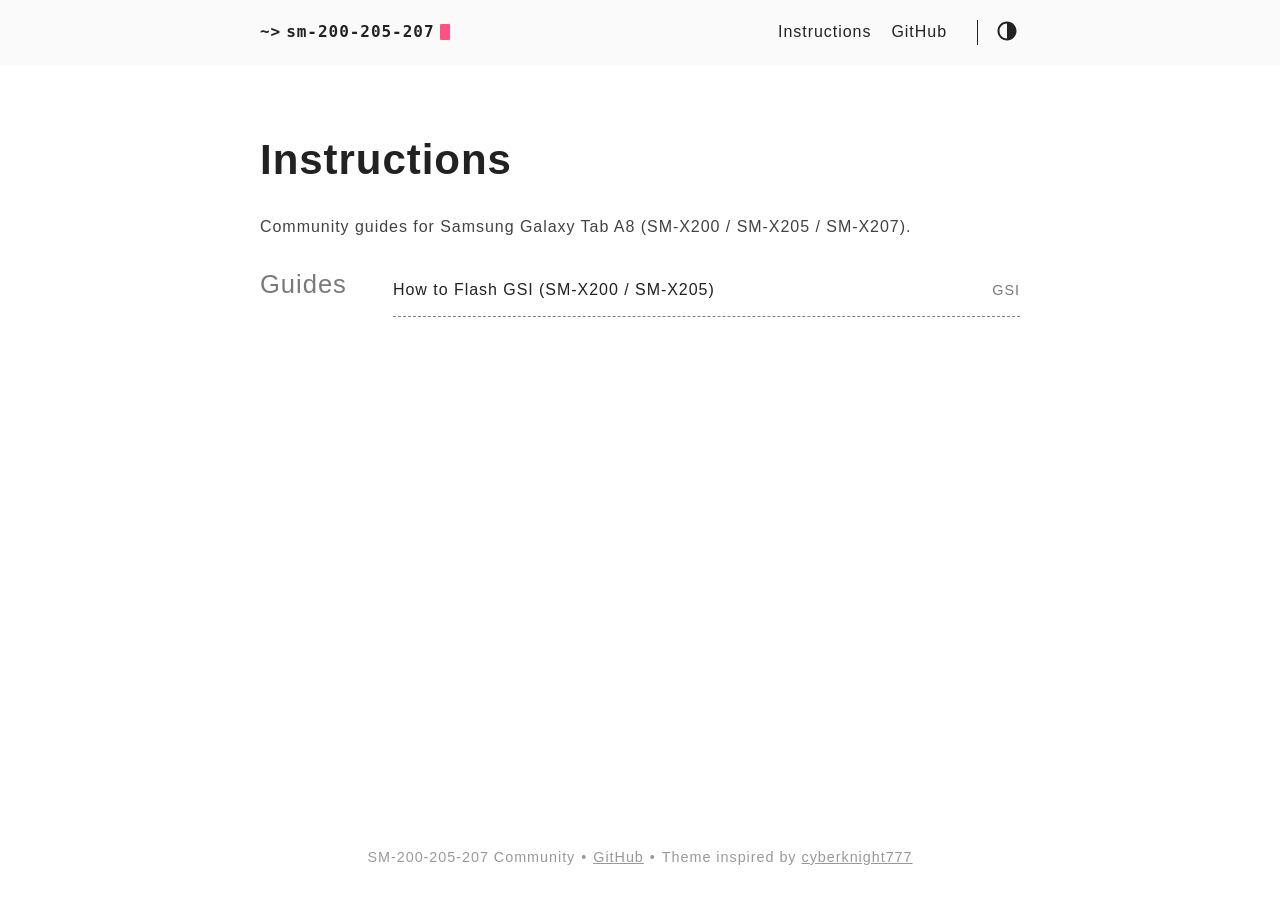
==== index.html @ a04eec19 "Add Tab A8 GSI installation guide static site" ====
<!DOCTYPE html>
<html lang="en">
  <head>
    <meta charset="UTF-8" />
    <meta http-equiv="X-UA-Compatible" content="ie=edge" />
    <meta name="viewport" content="width=device-width, initial-scale=1, shrink-to-fit=no" />
    <meta name="description" content="Guides and instructions for Samsung Galaxy Tab A8 (SM-X200 / SM-X205 / SM-X207)." />
    <title>Tab A8 Guides :: SM-200-205-207</title>
    <link rel="icon" type="image/svg+xml" href="data:image/svg+xml,%3Csvg xmlns='http://www.w3.org/2000/svg' viewBox='0 0 32 32'%3E%3Crect width='32' height='32' rx='6' fill='%231b1c1d'/%3E%3Ctext x='50%25' y='55%25' dominant-baseline='middle' text-anchor='middle' font-family='monospace' font-size='16' font-weight='bold' fill='%23fe5186'%3E~%3E%3C/text%3E%3C/svg%3E" />
    <link rel="stylesheet" href="assets/css/style.css" />
    <script src="assets/js/main.js"></script>
  </head>
  <body>
    <div class="container">
      <header class="header">
        <span class="header__inner">
          <a href="./" style="text-decoration: none;">
            <div class="logo">
              <span class="logo__mark">~&gt; </span>
              <span class="logo__text">sm-200-205-207</span>
              <span class="logo__cursor"></span>
            </div>
          </a>

          <span class="header__right">
            <nav class="menu">
              <ul class="menu__inner">
                <li><a href="./">Instructions</a></li>
                <li><a href="https://github.com/SM-200-205-207" target="_blank" rel="noopener">GitHub</a></li>
              </ul>
            </nav>

            <button class="menu-trigger" type="button" aria-label="Menu" aria-expanded="false">
              <svg xmlns="http://www.w3.org/2000/svg" viewBox="0 0 24 24">
                <path d="M0 0h24v24H0z" fill="none" />
                <path d="M3 18h18v-2H3v2zm0-5h18v-2H3v2zm0-7v2h18V6H3z" />
              </svg>
            </button>

            <button class="theme-toggle not-selectable" type="button" aria-label="Toggle theme">
              <svg class="theme-toggler" width="24" height="24" viewBox="0 0 48 48" fill="none" xmlns="http://www.w3.org/2000/svg">
                <path d="M22 41C32.4934 41 41 32.4934 41 22C41 11.5066 32.4934 3 22 3C11.5066 3 3 11.5066 3 22C3 32.4934 11.5066 41 22 41ZM7 22C7 13.7157 13.7157 7 22 7V37C13.7157 37 7 30.2843 7 22Z" />
              </svg>
            </button>
          </span>
        </span>
      </header>

      <div class="content">
        <main class="posts">
          <h1>Instructions</h1>
          <p class="posts-intro">Community guides for Samsung Galaxy Tab A8 (SM-X200 / SM-X205 / SM-X207).</p>

          <div class="posts-group">
            <div class="post-year">Guides</div>
            <ul class="posts-list">
              <li class="post-item">
                <a href="instructions/how-to-flash-gsi/">
                  <span class="post-title">How to Flash GSI (SM-X200 / SM-X205)</span>
                  <span class="post-day">GSI</span>
                </a>
              </li>
            </ul>
          </div>
        </main>
      </div>

      <footer class="footer">
        <div class="footer__inner">
          <div class="footer__content">
            <span>SM-200-205-207 Community</span>
            <span><a href="https://github.com/SM-200-205-207" target="_blank" rel="noopener">GitHub</a></span>
            <span>Theme inspired by <a href="https://cyberknight777.dev/" target="_blank" rel="noopener">cyberknight777</a></span>
          </div>
        </div>
      </footer>
    </div>
  </body>
</html>
---- assets/css/style.css ----
/* Minimal theme inspired by hello-friend-ng / cyberknight777.dev */

*,
*::before,
*::after {
  box-sizing: border-box;
}

html {
  box-sizing: border-box;
  line-height: 1.6;
  letter-spacing: 0.06em;
  scroll-behavior: smooth;
  -webkit-text-size-adjust: 100%;
}

body {
  margin: 0;
  padding: 0;
  font-family: "Inter", -apple-system, BlinkMacSystemFont, "Roboto", "Segoe UI", Helvetica, Arial, sans-serif;
  font-size: 1rem;
  line-height: 1.54;
  text-rendering: optimizeLegibility;
  -webkit-font-smoothing: antialiased;
  display: flex;
  min-height: 100vh;
  flex-direction: column;
  background-color: #fff;
  color: #222;
}

@media (prefers-color-scheme: dark) {
  body {
    background-color: #232425;
    color: #a9a9b3;
  }
}

[data-theme="dark"] body {
  background-color: #232425;
  color: #a9a9b3;
}

[data-theme="light"] body {
  background-color: #fff;
  color: #222;
}

/* Scrollbar */
::-webkit-scrollbar {
  width: 8px;
  height: 8px;
  background: #212020;
}
::-webkit-scrollbar-thumb {
  background: #888;
}
::-webkit-scrollbar-thumb:hover {
  background: #dcdcdc;
}

/* Typography */
h1, h2, h3, h4, h5, h6 {
  display: flex;
  align-items: center;
  line-height: 1.3;
}

h1 { font-size: 2.625rem; }
h2 { font-size: 1.625rem; margin-top: 2.2em; }
h3 { font-size: 1.375rem; margin-top: 1.6em; }
h4 { font-size: 1.125rem; }

@media (max-width: 684px) {
  h1 { font-size: 2rem; }
  h2 { font-size: 1.4rem; }
  h3 { font-size: 1.15rem; }
  h4 { font-size: 1.125rem; }
}

a {
  color: inherit;
  word-break: break-word;
}

em, i, strong, b {
  color: #000;
}

@media (prefers-color-scheme: dark) {
  em, i, strong, b { color: #fff; }
}
[data-theme="dark"] em,
[data-theme="dark"] i,
[data-theme="dark"] strong,
[data-theme="dark"] b {
  color: #fff;
}
[data-theme="light"] em,
[data-theme="light"] i,
[data-theme="light"] strong,
[data-theme="light"] b {
  color: #000;
}

.disclaimer-text {
  color: #e05d5a;
  font-weight: 700;
}

[data-theme="light"] .disclaimer-text {
  color: #b8312f;
}

code {
  font-family: Consolas, Monaco, "Andale Mono", "Ubuntu Mono", monospace;
  padding: 1px 6px;
  margin: 0 2px;
  border-radius: 5px;
  font-size: 0.92rem;
  background: #eaeaea;
}

@media (prefers-color-scheme: dark) {
  code { background: #3b3d42; }
}
[data-theme="dark"] code { background: #3b3d42; }
[data-theme="light"] code { background: #eaeaea; }

pre {
  padding: 12px 16px;
  border-radius: 8px;
  font-size: 0.92rem;
  overflow: auto;
  background-color: #eaeaea;
}

@media (prefers-color-scheme: dark) {
  pre { background-color: #3b3d42; }
}
[data-theme="dark"] pre { background-color: #3b3d42; }
[data-theme="light"] pre { background-color: #eaeaea; }

@media (max-width: 684px) {
  pre {
    white-space: pre-wrap;
    word-wrap: break-word;
  }
}

pre code {
  background: none !important;
  margin: 0;
  padding: 0;
  font-size: inherit;
  color: inherit;
}

blockquote {
  position: relative;
  border-left: 3px solid #3eb0ef;
  margin: 24px 0;
  padding: 10px 20px;
}

blockquote p:first-of-type { margin-top: 0; }
blockquote p:last-of-type { margin-bottom: 0; }

ul, ol {
  margin-left: 28px;
  padding: 0;
}

@media (max-width: 684px) {
  ul, ol { margin-left: 20px; }
}

hr {
  width: 100%;
  border: none;
  height: 1px;
  background: #dcdcdc;
  margin: 20px 0;
}

@media (prefers-color-scheme: dark) {
  hr { background: #4e4e57; }
}
[data-theme="dark"] hr { background: #4e4e57; }
[data-theme="light"] hr { background: #dcdcdc; }

/* Layout */
.container {
  flex: 1 auto;
  display: flex;
  flex-direction: column;
  justify-content: space-between;
  text-align: center;
}

.content {
  display: flex;
  flex-direction: column;
  flex: 1 auto;
  align-items: center;
  justify-content: flex-start;
  margin: 0;
}

/* Header */
.header {
  display: flex;
  align-items: center;
  justify-content: center;
  position: relative;
  padding: 20px;
  background: #fafafa;
}

@media (prefers-color-scheme: dark) {
  .header { background: #1b1c1d; }
}
[data-theme="dark"] .header { background: #1b1c1d; }
[data-theme="light"] .header { background: #fafafa; }

.header__inner {
  display: flex;
  align-items: center;
  justify-content: space-between;
  margin: 0 auto;
  width: 760px;
  max-width: 100%;
}

.header__right {
  display: flex;
  flex-direction: row;
  align-items: center;
}

@media (max-width: 684px) {
  .header__right {
    flex-direction: row-reverse;
  }
}

.logo {
  display: flex;
  align-items: center;
  text-decoration: none;
  font-weight: bold;
  font-family: Consolas, Monaco, monospace;
}

.logo__mark {
  margin-right: 5px;
}

.logo__cursor {
  display: inline-block;
  width: 10px;
  height: 1rem;
  background: #fe5186;
  margin-left: 5px;
  border-radius: 1px;
  animation: cursor 1s infinite;
}

@keyframes cursor {
  0% { opacity: 0; }
  50% { opacity: 1; }
  100% { opacity: 0; }
}

.menu {
  background: #fafafa;
  border-right: 1px solid;
  margin-right: 18px;
  padding-right: 12px;
}

@media (prefers-color-scheme: dark) {
  .menu { background: #1b1c1d; }
}
[data-theme="dark"] .menu { background: #1b1c1d; }
[data-theme="light"] .menu { background: #fafafa; }

@media (max-width: 684px) {
  .menu {
    display: none;
    position: absolute;
    top: 62px;
    right: 20px;
    border: 1px solid #4e4e57;
    border-radius: 6px;
    margin: 0;
    padding: 10px 16px;
    z-index: 100;
  }
  .menu.is-open {
    display: block;
  }
}

.menu__inner {
  display: flex;
  align-items: center;
  justify-content: flex-start;
  max-width: 100%;
  margin: 0 auto;
  padding: 0 8px;
  font-size: 1rem;
  list-style: none;
}

.menu__inner li {
  margin: 0 10px;
}

@media (max-width: 684px) {
  .menu__inner {
    flex-direction: column;
    align-items: flex-start;
    padding: 0;
  }
  .menu__inner li {
    margin: 0;
    padding: 6px 0;
  }
}

.menu a {
  display: inline-block;
  text-decoration: none;
}

.menu a:hover {
  text-decoration: underline;
}

.menu-trigger {
  width: 24px;
  height: 24px;
  fill: currentColor;
  color: inherit;
  background: none;
  border: none;
  padding: 0;
  margin-left: 10px;
  cursor: pointer;
  display: none;
}

@media (max-width: 684px) {
  .menu-trigger {
    display: flex;
    align-items: center;
    justify-content: center;
    margin-left: 12px;
    margin-right: 0;
  }
}

.theme-toggle {
  display: flex;
  align-items: center;
  justify-content: center;
  line-height: 1;
  cursor: pointer;
  background: none;
  border: none;
  color: inherit;
  padding: 0;
}

.theme-toggler {
  fill: currentColor;
}

.not-selectable {
  user-select: none;
  -webkit-user-select: none;
}

/* Posts List (Homepage) */
.posts {
  width: 100%;
  max-width: 800px;
  text-align: left;
  padding: 20px;
  margin: 20px auto;
}

@media (max-width: 900px) {
  .posts { max-width: 660px; }
}

.posts-intro {
  margin-bottom: 24px;
  opacity: 0.85;
}

.posts-group {
  display: flex;
  margin-bottom: 1.9em;
  line-height: normal;
}

@media (max-width: 900px) {
  .posts-group { display: block; }
}

.posts-list {
  flex-grow: 1;
  margin: 0;
  padding: 0;
  list-style: none;
}

.posts .post-title {
  font-size: 1rem;
  margin: 5px 0;
}

.posts .post-year {
  padding-top: 6px;
  margin-right: 1.8em;
  font-size: 1.6em;
  opacity: 0.6;
}

@media (max-width: 900px) {
  .posts .post-year { margin: -6px 0 8px; }
}

.posts .post-item {
  border-bottom: 1px gray dashed;
}

.posts .post-item a {
  display: flex;
  justify-content: space-between;
  align-items: baseline;
  padding: 12px 0;
  text-decoration: none;
}

.posts .post-item a:hover .post-title {
  text-decoration: underline;
}

.posts .post-day {
  flex-shrink: 0;
  margin-left: 1em;
  opacity: 0.6;
  font-size: 0.9rem;
}

/* Single Post / Instruction Page */
.post {
  width: 100%;
  max-width: 800px;
  text-align: left;
  padding: 20px;
  margin: 20px auto;
}

@media (max-width: 900px) {
  .post { max-width: 660px; }
}

.post-title {
  font-size: 2.2rem;
  margin: 0 0 16px;
}

@media (max-width: 684px) {
  .post-title { font-size: 1.75rem; }
}

.post-title a {
  text-decoration: none;
}

.post-meta {
  font-size: 0.88rem;
  opacity: 0.7;
  margin-bottom: 16px;
}

/* Pinned Table of Contents */
#toc {
  margin: 12px 0;
}

.toc-title {
  font-weight: 700;
  font-size: 1.05rem;
  margin-bottom: 8px;
}

#TableOfContents ul {
  margin: 4px 0 4px 24px;
  padding: 0;
}

#TableOfContents li {
  margin: 4px 0;
}

#TableOfContents a {
  text-decoration: none;
}

#TableOfContents a:hover {
  text-decoration: underline;
}

.post-content {
  margin-top: 24px;
}

.post-content p {
  margin: 0 0 1em;
}

.step-list {
  list-style: none;
  margin-left: 0;
  padding-left: 0;
}

.step-list > li {
  margin-bottom: 1.15em;
}

.video-wrapper {
  position: relative;
  padding-bottom: 56.25%;
  height: 0;
  overflow: hidden;
  border-radius: 8px;
  margin: 16px 0;
}

.video-wrapper iframe {
  position: absolute;
  top: 0;
  left: 0;
  width: 100%;
  height: 100%;
  border: 0;
}

/* Footer */
.footer {
  padding: 32px 20px;
  flex-grow: 0;
  color: #999;
}

.footer__inner {
  display: flex;
  align-items: center;
  justify-content: center;
  margin: 0 auto;
  width: 760px;
  max-width: 100%;
}

.footer__content {
  display: flex;
  flex-direction: row;
  flex-wrap: wrap;
  justify-content: center;
  align-items: center;
  font-size: 0.9rem;
  color: #999;
}

.footer__content > *:not(:last-child)::after {
  content: "•";
  padding: 0 6px;
}

@media (max-width: 684px) {
  .footer__content {
    flex-direction: column;
    gap: 4px;
  }
  .footer__content > *:not(:last-child)::after {
    content: "";
    padding: 0;
  }
}
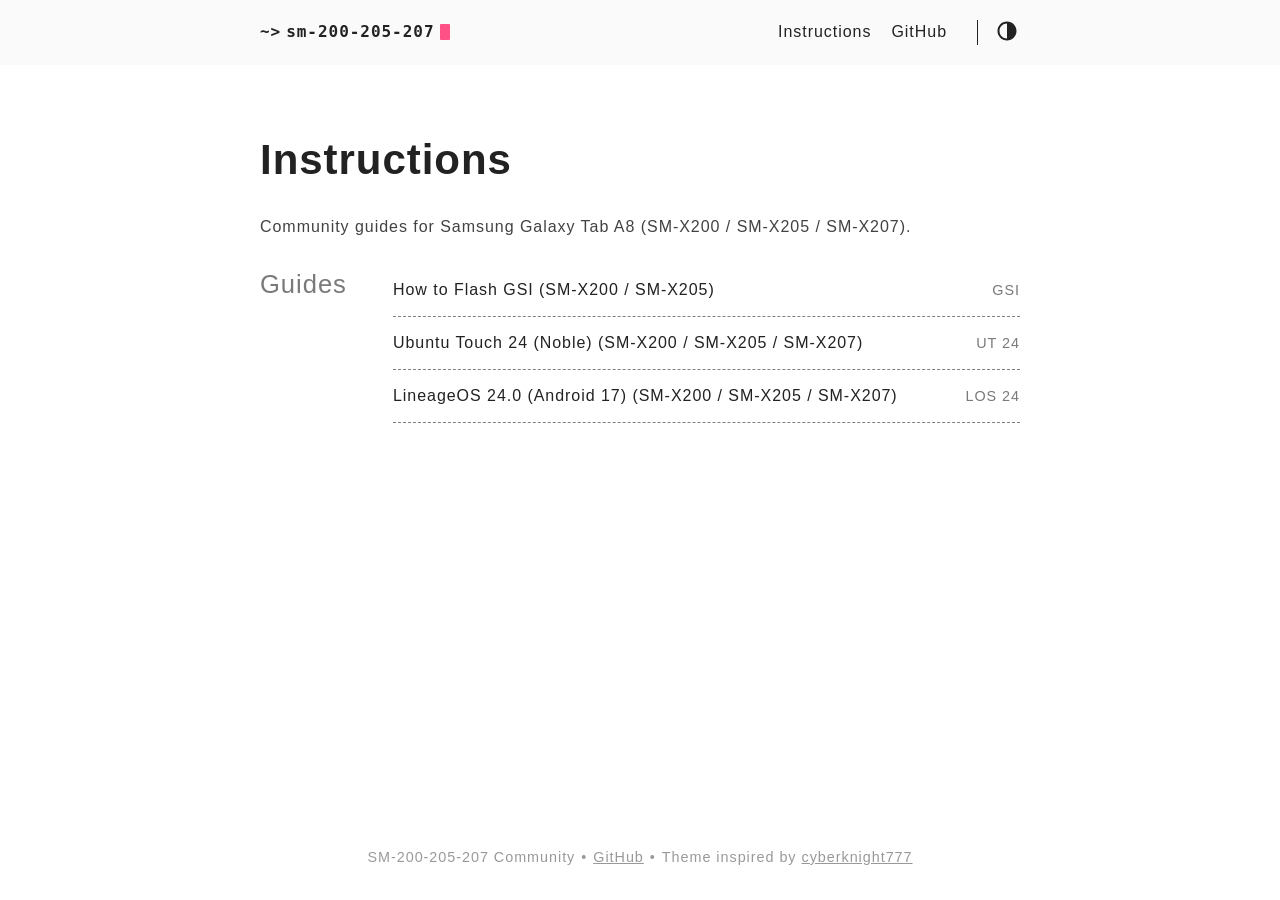
==== commit 5a19edfe: "Add Ubuntu Touch 24 and LineageOS 24.0 instruction pages" ====
--- a/index.html
+++ b/index.html
@@ -60,6 +60,18 @@
                   <span class="post-day">GSI</span>
                 </a>
               </li>
+              <li class="post-item">
+                <a href="instructions/ubuntu-touch-24/">
+                  <span class="post-title">Ubuntu Touch 24 (Noble) (SM-X200 / SM-X205 / SM-X207)</span>
+                  <span class="post-day">UT 24</span>
+                </a>
+              </li>
+              <li class="post-item">
+                <a href="instructions/lineageos-24/">
+                  <span class="post-title">LineageOS 24.0 (Android 17) (SM-X200 / SM-X205 / SM-X207)</span>
+                  <span class="post-day">LOS 24</span>
+                </a>
+              </li>
             </ul>
           </div>
         </main>
--- a/assets/css/style.css
+++ b/assets/css/style.css
@@ -531,7 +531,32 @@
 }
 
 .step-list > li {
-  margin-bottom: 1.15em;
+  margin-bottom: 1.35em;
+}
+
+.step-list ul,
+.step-list ol {
+  margin-top: 0.5em;
+  margin-bottom: 0.5em;
+  margin-left: 24px;
+  padding-left: 0;
+}
+
+.step-list ul li,
+.step-list ol li {
+  margin-bottom: 0.45em;
+}
+
+.step-note {
+  margin-top: 0.6em;
+  margin-left: 24px;
+  padding-left: 12px;
+  border-left: 2px solid #4e4e57;
+  opacity: 0.9;
+}
+
+[data-theme="light"] .step-note {
+  border-left-color: #ccc;
 }
 
 .video-wrapper {
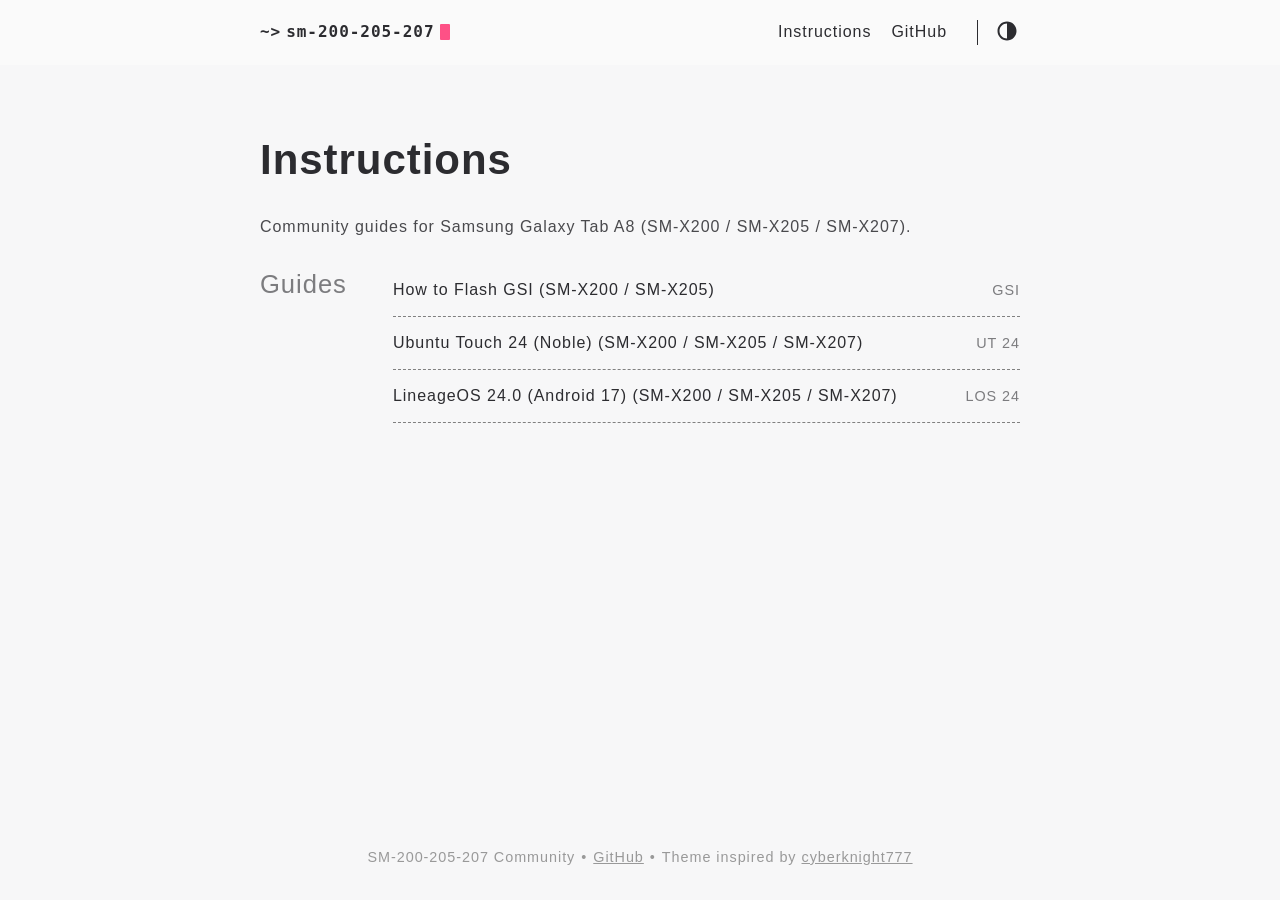
==== commit 7b6fecb9: "Use inherited muted color for bold text and cache-bust style.css" ====
--- a/index.html
+++ b/index.html
@@ -7,7 +7,7 @@
     <meta name="description" content="Guides and instructions for Samsung Galaxy Tab A8 (SM-X200 / SM-X205 / SM-X207)." />
     <title>Tab A8 Guides :: SM-200-205-207</title>
     <link rel="icon" type="image/svg+xml" href="data:image/svg+xml,%3Csvg xmlns='http://www.w3.org/2000/svg' viewBox='0 0 32 32'%3E%3Crect width='32' height='32' rx='6' fill='%231b1c1d'/%3E%3Ctext x='50%25' y='55%25' dominant-baseline='middle' text-anchor='middle' font-family='monospace' font-size='16' font-weight='bold' fill='%23fe5186'%3E~%3E%3C/text%3E%3C/svg%3E" />
-    <link rel="stylesheet" href="assets/css/style.css" />
+    <link rel="stylesheet" href="assets/css/style.css?v=3" />
     <script src="assets/js/main.js"></script>
   </head>
   <body>
--- a/assets/css/style.css
+++ b/assets/css/style.css
@@ -25,8 +25,8 @@
   display: flex;
   min-height: 100vh;
   flex-direction: column;
-  background-color: #fff;
-  color: #222;
+  background-color: #f7f7f8;
+  color: #2c2c30;
 }
 
 @media (prefers-color-scheme: dark) {
@@ -42,8 +42,8 @@
 }
 
 [data-theme="light"] body {
-  background-color: #fff;
-  color: #222;
+  background-color: #f7f7f8;
+  color: #2c2c30;
 }
 
 /* Scrollbar */
@@ -84,23 +84,27 @@
 }
 
 em, i, strong, b {
-  color: #000;
+  color: inherit;
+}
+
+strong, b {
+  font-weight: 600;
 }
 
 @media (prefers-color-scheme: dark) {
-  em, i, strong, b { color: #fff; }
+  em, i, strong, b { color: inherit; }
 }
 [data-theme="dark"] em,
 [data-theme="dark"] i,
 [data-theme="dark"] strong,
 [data-theme="dark"] b {
-  color: #fff;
+  color: inherit;
 }
 [data-theme="light"] em,
 [data-theme="light"] i,
 [data-theme="light"] strong,
 [data-theme="light"] b {
-  color: #000;
+  color: inherit;
 }
 
 .disclaimer-text {
